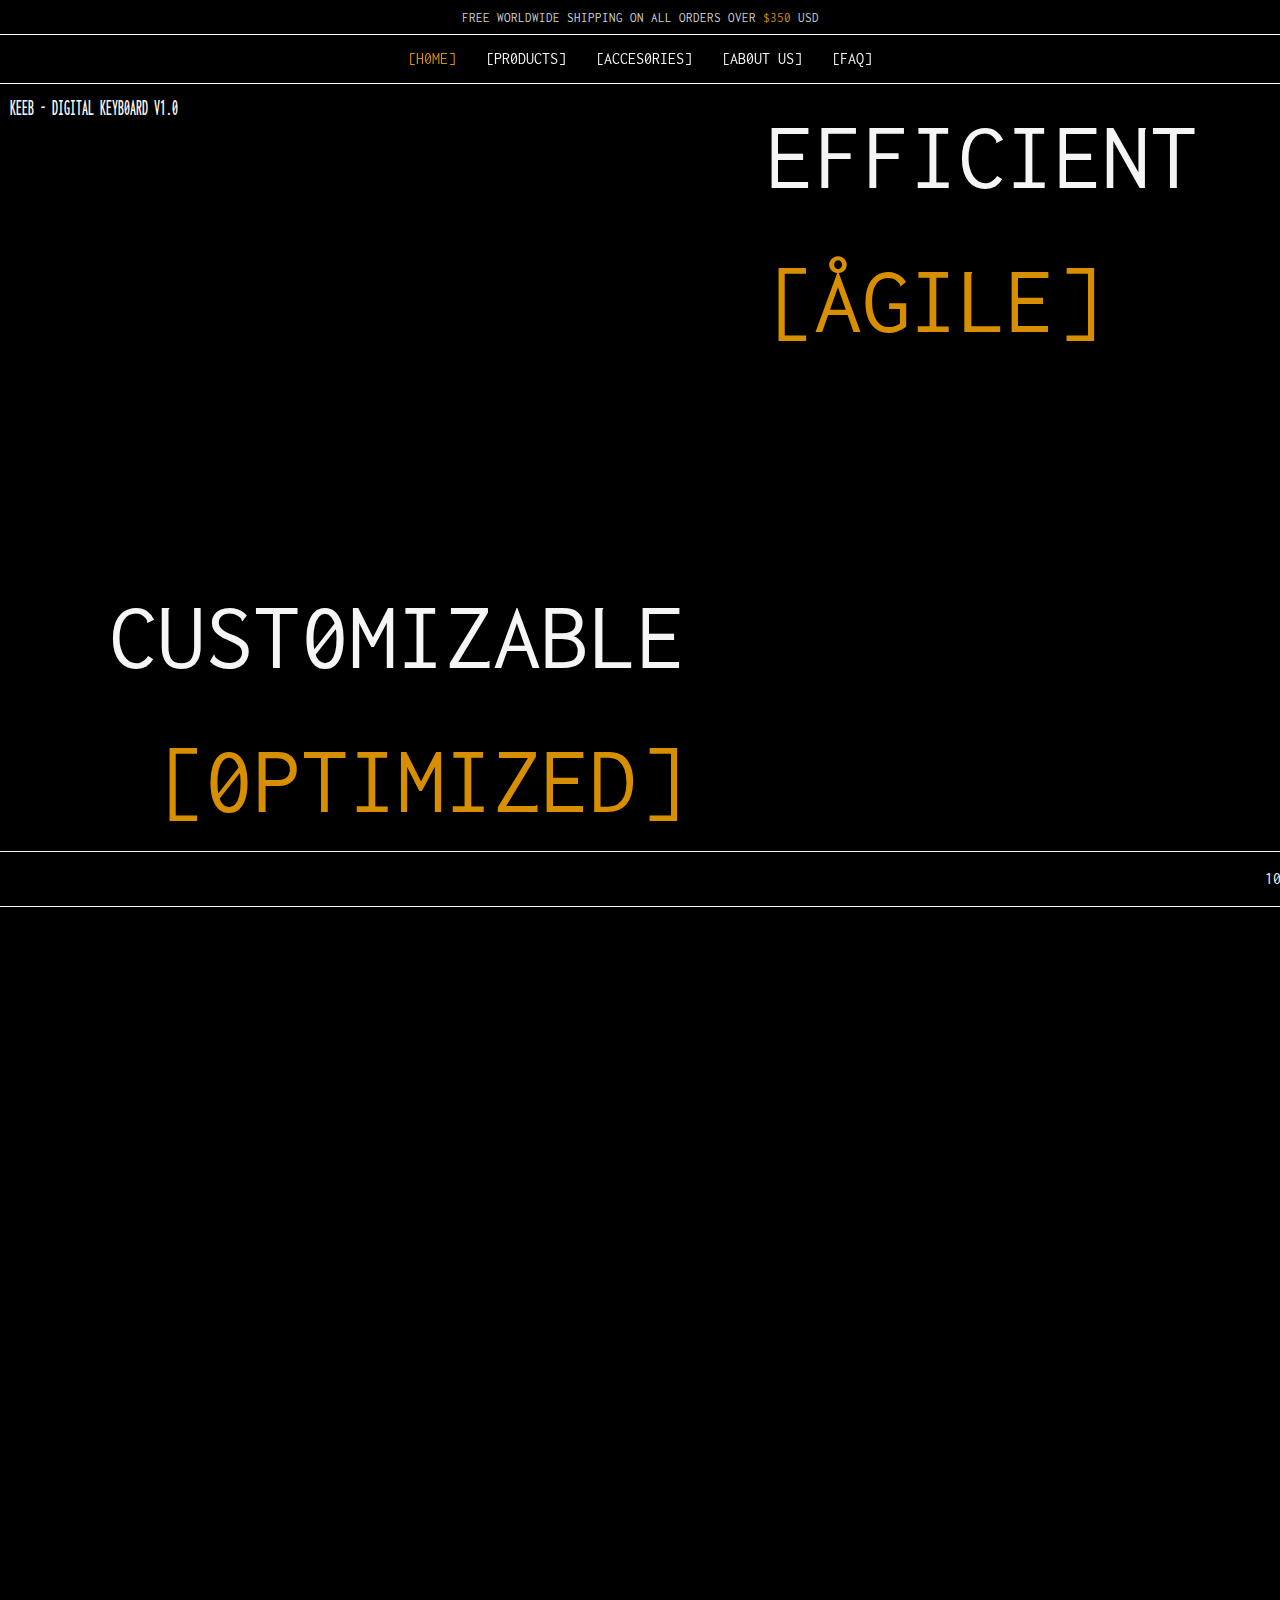
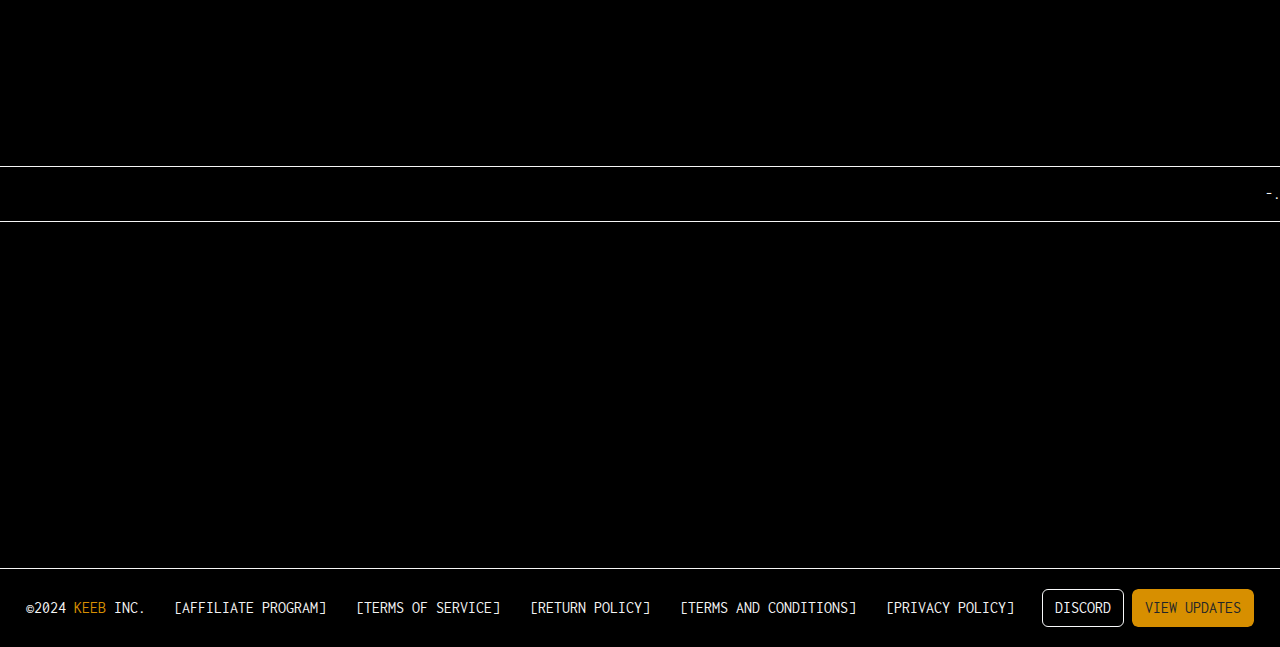
==== index.html @ 112c5add "se corrigen ligas en todas las paginas para tomar estilos del css compilado por scss" ====
<!DOCTYPE html>
<html lang="en">
<head>
    <meta charset="UTF-8">
    <meta name="viewport" content="width=device-width, initial-scale=1.0">
    <link rel="icon" href="media/favicon_io/favicon.ico" type="image/x-icon">

    <!-- Carga primero Bootstrap -->
    <link href="https://cdn.jsdelivr.net/npm/bootstrap@5.3.3/dist/css/bootstrap.min.css" rel="stylesheet">
    <link href="https://getbootstrap.com/docs/5.3/assets/css/docs.css" rel="stylesheet">
    
    <!-- Carga tus estilos personalizados después -->
    <link rel="stylesheet" href="css/styles.css">
    <link rel="stylesheet" href="https://fonts.googleapis.com/css2?family=Material+Symbols+Outlined:opsz,wght,FILL,GRAD@24,400,0,0" />

    <!-- Scripts de Bootstrap -->
    <script src="https://cdn.jsdelivr.net/npm/bootstrap@5.3.3/dist/js/bootstrap.bundle.min.js"></script>


    <link rel="stylesheet" href="https://fonts.googleapis.com/css2?family=Material+Symbols+Outlined:opsz,wght,FILL,GRAD@24,400,0,0" />
    <link href="https://unpkg.com/aos@2.3.1/dist/aos.css" rel="stylesheet">
    <link href="https://unpkg.com/aos@2.3.1/dist/aos.css" rel="stylesheet">
    <script src="https://unpkg.com/aos@2.3.1/dist/aos.js"></script>

    <title>Keeb - State of the Art keyboards</title>
</head>
<body>

    <div class="active-promotion-desc">
        <p>FREE WORLDWIDE SHIPPING ON ALL ORDERS OVER <span class="orange-accent-text" >$350</span> USD</p>
    </div>


    <header>
        

        <nav>
            <div class="main-logo">
                <a href="index.html">
                    <img src="media/484C48B4-2C4E-4765-A0B8-13BF8B20705E.jpg" alt="">
                </a>
                
            </div>


            
            <div class="dropdown-center">
                <button class="btn dropdown-toggle" type="button" data-bs-toggle="dropdown" aria-expanded="false">
                  [MENU]
                </button>
                <ul class="dropdown-menu dropdown-menu-dark">
                    <li><a class="dropdown-item bg" href="index.html">[H0ME]</a></li>
                  <li><a class="dropdown-item bg" href="pages/secondary-products.html">[PR0DUCTS]</a></li>
                  <li><a class="dropdown-item" href="pages/accesories.html">[ACCES0RIES]</a></li>
                  <li><a class="dropdown-item" href="pages/about-us.html">[AB0UT US]</a></li>
                  <li><a class="dropdown-item bg" href="pages/faq.html">[FAQ]</a></li>
                </ul>
              </div>




            <div class="nav-bar-btns">
                <ul>
                    <li>
                        <div class="btn-container">
                        <a class="home-btn actual-page" href="#">[H0me]</a></div></li>
                    <li>
                        <div class="btn-container">
                        <a href="pages/secondary-products.html" class="keyboard-btn">[Pr0ducts]</a>
                    </div>
                    </li>
                    <li>
                        <div class="btn-container">
                        <a href="pages/accesories.html">[Acces0ries]</a></div>
                    </li>
                    <li>
                        <div class="btn-container">
                        <a href="pages/about-us.html">[Ab0ut us]</a></div>
                    </li>
                    <li>
                        <div class="btn-container">
                        <a href="pages/faq.html">[faq]</a></div>
                    </li>
                </ul>
            </div>
            <div class="cart-logo">
                <a href="">
                    <img src="media/cart icon.svg" alt="">
                </a>
                
            </div>

        </nav>



    </header>

    <main>
        <div class="landing-title-container">
            <h1 class="landing-title">KEEB - DIGITAL KEYB0ARD V1.0</h1>
        </div>
        
        <div class="main-viewport-container">


            <div class="spline-keyb-container">
                <script type="module" src="https://unpkg.com/@splinetool/viewer@1.9.25/build/spline-viewer.js"></script>
                <spline-viewer url="https://prod.spline.design/myUAHx9vrXJRcape/scene.splinecode"></spline-viewer>
            </div>
            <div class="top-right-container">
                <p>EFFICIENT</p>
                <p class="orange-accent-text">[ÅGILE]</p>
            </div>


            
            <div class="bottom-left-container">
                <p>CUST0MIZABLE</p>
                <p class="orange-accent-text">[0PTIMIZED]</p>
            </div>
        </div>

        <div class="marquee-container">
            <div class="marquee-content">
                1010100 01101000 01100101 00100000 01101011 01100101 01111001 01110011 00100000 01110111 01101000 01101001 01110011 01110000 01100101 01110010 01010100 01101000 01100101 00100000 01101011 01100101 1010100 01101000 01100101 00100000 01101011 01100101 01111001 01110011 00100000 01110111 01101000 01101001 01110011 01110000 01100101 01110010 01010100 01101000 01100101 00100000 01101011 01100101 1010100 01101000 01100101 00100000 01101011 01100101 01111001 01110011 00100000 01110111 01101000 01101001 01110011 01110000 01100101 01110010 01010100 01101000 01100101 00100000 01101011 01100101 1010100 01101000 01100101 00100000 01101011 01100101 01111001 01110011 00100000 01110111 01101000 01101001 01110011 01110000 01100101 01110010 01010100 01101000 01100101 00100000 01101011 01100101 1010100 01101000 01100101 00100000 01101011 01100101 01111001 01110011 00100000 01110111 01101000 01101001 01110011 01110000 01100101 01110010 01010100 01101000 01100101 00100000 01101011 01100101 1010100 01101000 01100101 00100000 01101011 01100101 01111001 01110011 00100000 01110111 01101000 01101001 01110011 01110000 01100101 01110010 01010100 01101000 01100101 00100000 01101011 01100101
            </div>
        </div>

        <div class="main-product">
            <div class="main-product-container">
                <div class="main-product-image" data-aos="fade-right" data-aos-duration="1000" data-aos-once="true"
                >
                <script type="module" src="https://unpkg.com/@splinetool/viewer@1.9.25/build/spline-viewer.js"></script>
                <spline-viewer url="https://prod.spline.design/2dBUG6SlKKXzx3z0/scene.splinecode"></spline-viewer>
                </div>
                
                <div class="main-product-description" data-aos="fade-down" data-aos-delay="300" data-aos-duration="1000"     data-aos-once="true"
                >
                    <div class="keyb-desc-container">
                        <button class="keyboard-class">KEYBOARD</button>
                        <p> <span>K•EE•B <span class="to-lowercase" >v</span>1.0</span></p>
                        <p>4x colors – 7x layouts</p>
                        <span id="price-tag">$349</span>
                    </div>
                    <div class="keyb-desc-container-2">
                        <div class="keyb-details-container">
                            <p class="bold-text-class">Low profile, mechanical, wireless. </p>
                            
                            <p>The first keyboard designed to get you in the zone, and keep you there.</p>
                        </div>
                        <div class="keyb-button-container">
                            <button class="btn custom-btn">EXPLORE →</button>
                        </div>
                    </div>

                </div>
        
                <div class="main-product-variants" data-aos="fade-up" data-aos-delay="300" data-aos-duration="1000"     data-aos-once="true"
                >
                    <img src="media/keeb-variants.jpg" alt="">
                </div>
        
                <div class="main-product-feature" data-aos="fade-up" data-aos-delay="300" data-aos-duration="1000"     data-aos-once="true"
                >
                    <img src="media/keeb-detail.jpg" alt="">
                </div>
        
        
            </div>

        </div>


    </main>
    
    
    <footer>
        <div class="marquee-container">
            <div class="marquee-content2">
                -.- . ⟠ -.-- ... / .- .-. . / ᔑ .- / --. .- - . ⩔ .- -.-- / - --- / -.-. --- ⩔ -- ..- - 𐂧 . .. -.-. .- - . / .- ⧫ -. -.. / -.-. .-. ⧫ . .- - .- .-.-.- / ⧳ .- / -.- . -.-- -... ⩖ --- .- .-. -.. / .. ... / .- / -- .- .--. / ⨀.
            </div>
        </div>
        <div class="main-logo-footer">
            <video src="media/videos/main logo halftone transparent0001-0180.mp4" autoplay loop muted playsinline ></video>
             <!-- <img class="bmth" src="media/bmth-bitmap.png" alt=""> -->
        </div>

        <div class="legal-info-container">
            <div class="brand-name-plain">
                ©2024 <span class="orange-accent-text" >KEEB </span>INC.
            </div>


            
            <div class="legal-links">
                <ul>
                    <li><a href="#">[Affiliate program]</a></li>
                    <li><a href="#">[Terms of service]</a></li>
                    <li><a href="#">[Return policy]</a></li>
                    <li><a href="#">[Terms and conditions]</a></li>
                    <li><a href="#">[Privacy policy]</a></li>
                </ul>

            </div>
            <div class="button-container">
                <button class="btn btn-outline-light">
                    DISCORD
                </button>
                <button class="btn custom-btn"> 
                    VIEW UPDATES
                </button>
            </div>
        </div>



    </footer>

    <script>
        AOS.init();
      </script>

</body>
</html>
---- css/styles.css ----
@charset "UTF-8";
/* css reset*/
@import url("https://fonts.googleapis.com/css2?family=Inconsolata:wght@200..900&display=swap");
/* color variables */
/* structure variable */
* {
  margin: 0;
  padding: 0;
  box-sizing: border-box;
}

ul, p {
  padding: 0;
  margin: 0;
}

html {
  background-color: black;
}

/* esconder botón spline viewer */
spline-viewer {
  visibility: hidden;
}

/* esconder botón spline viewer */
/* nav bar styles start */
header {
  position: sticky;
  top: 0px;
  z-index: 4;
}

body {
  background-color: black;
  font-family: "Inconsolata", monospace;
  font-optical-sizing: auto;
  font-style: normal;
  font-variation-settings: "wdth" 100;
  text-transform: uppercase;
}

h1 {
  font-family: "Inconsolata", monospace;
  font-optical-sizing: auto;
  font-style: normal;
  font-variation-settings: "wdth" 50;
  font-size: 1.5rem;
  margin: 10px;
}

.active-promotion-desc {
  display: flex;
  justify-content: center;
  align-items: center;
  height: 35px;
  color: rgb(211, 211, 211);
  background-color: black;
  font-size: 0.8rem;
}

nav {
  background-color: rgba(0, 0, 0, 0.567);
  height: 48px;
  display: flex;
  flex-direction: row;
  justify-content: space-between;
  align-items: center;
  padding: 10px;
  outline: solid rgb(255, 255, 255) 1px;
  backdrop-filter: blur(10px);
}

.main-logo img {
  height: 23px;
}

.main-logo, .cart-logo {
  margin: 0 10px;
  display: flex;
  align-items: center;
}

ul {
  display: flex;
  flex-direction: row;
  flex-wrap: wrap;
  justify-content: center;
  align-items: center;
  list-style-type: none;
}

.nav-bar-btns {
  display: flex;
  flex-direction: column;
  align-items: center;
}

a {
  text-decoration: none;
  color: whitesmoke;
  margin: 0px 15px;
  text-transform: uppercase;
}

nav ul li a:hover {
  color: #d78f00;
}

/* nav bar styles end */
.main-viewport-container {
  height: 80vh;
  background-color: black;
}

.main-viewport-container {
  color: whitesmoke;
  display: grid;
  grid-template-rows: repeat(15, 1fr);
}

.landing-title-container {
  color: whitesmoke;
  text-align: center;
  font-size: 4rem;
}

.landing-title {
  text-align: left;
}

.title-container {
  grid-row-start: 1;
  grid-row-end: 2;
  grid-column-start: 1;
  grid-column-end: 3;
}

.spline-keyb-container {
  grid-row-start: 1;
  grid-row-end: 16;
  grid-column-start: 1;
  grid-column-end: 11;
}

.top-right-container {
  grid-row-start: 1;
  grid-row-end: 6;
  grid-column-start: 8;
  grid-column-end: 11;
  z-index: 1;
  display: flex;
  flex-direction: column;
  justify-content: flex-end;
  font-size: 6rem;
  color: whitesmoke;
  mix-blend-mode: difference;
}

.bottom-left-container {
  grid-row-start: 10;
  grid-row-end: 16;
  grid-column-start: 1;
  grid-column-end: 5;
  z-index: 1;
  display: flex;
  flex-direction: column;
  align-items: flex-end;
  font-size: 6rem;
  color: whitesmoke;
  mix-blend-mode: difference;
}

.orange-accent-text, .actual-page {
  color: #d78f00;
}

.marquee {
  color: whitesmoke;
  background-color: black;
  display: inline-block;
  white-space: nowrap; /* Prevents the text from wrapping */
  position: absolute; /* Required for scrolling effect */
  animation: marquee 60s linear infinite; /* Applies the animation */
  padding: 15px;
  outline: solid whitesmoke 1px;
}

.main-product {
  display: flex;
  flex-direction: row;
  justify-content: center;
  align-items: center;
  background-color: black;
}

.main-product-container {
  display: grid;
  grid-template-rows: repeat(9, 9vh);
  grid-template-columns: repeat(10, 9vw);
  grid-row-gap: 1vh;
  grid-column-gap: 1.5vh;
  background-color: black;
  margin: 30px 0px;
}

.main-product-image {
  grid-row-start: 1;
  grid-row-end: 10;
  grid-column-start: 1;
  grid-column-end: 5;
  display: flex;
  flex-direction: row;
  justify-content: center;
  align-items: center;
  background-color: black;
  border-radius: 10px;
  outline: solid whitesmoke 1px;
  color: whitesmoke;
}

.main-product-description {
  grid-row-start: 1;
  grid-row-end: 6;
  grid-column-start: 5;
  grid-column-end: 11;
  background-color: black;
  border-radius: 10px;
  outline: solid #d78f00 1px;
  color: whitesmoke;
  display: flex;
  flex-direction: column;
  justify-content: space-between;
  color: black;
  background-color: #d78f00;
}

.main-product-variants {
  grid-row-start: 6;
  grid-row-end: 10;
  grid-column-start: 5;
  grid-column-end: 9;
  background-color: black;
  border-radius: 10px;
  outline: solid whitesmoke 1px;
  color: whitesmoke;
  overflow: hidden;
  display: flex;
  flex-direction: row;
  width: 100%;
}

.to-lowercase {
  text-transform: lowercase;
}

.main-product-feature {
  grid-row-start: 6;
  grid-row-end: 10;
  grid-column-start: 9;
  grid-column-end: 11;
  background-color: black;
  border-radius: 10px;
  outline: solid whitesmoke 1px;
  color: whitesmoke;
  overflow: hidden;
}

.main-product-variants img {
  height: 100%;
  margin: 36px 50px 0px -50px;
}

.keyb-desc-container {
  font-size: 1.3rem;
  font-weight: bold;
  margin: 10px;
}

.keyboard-class {
  margin: 15px;
}

.keyb-desc-container p {
  margin: 15px;
}

#price-tag {
  margin: 15px 15px 30px;
}

.keyboard-class {
  padding: 10px 30px;
  border-radius: 50px;
  font-size: medium;
  color: whitesmoke;
  background-color: black;
}

.keyb-desc-container p span {
  font-size: 2.5rem;
}

.keyb-desc-container-2 {
  display: flex;
  justify-content: space-between;
  margin: 0 30px;
  margin-bottom: 60px;
}

.keyb-desc-container-2 p {
  font-size: 1.2rem;
}

.bold-text-class {
  font-weight: bold;
}

.hollow-button {
  color: black;
  background-color: black;
  outline: solid black 2px;
  border-radius: 10px;
  border: 0;
  margin-right: 30px;
  font-weight: bold;
}

.dropdown-center {
  display: none;
}

.dropdown-toggle {
  color: whitesmoke;
}

.dropdown-toggle.show {
  outline: none;
}

.dropdown-menu-dark {
  background-color: black;
  color: whitesmoke;
  outline: solid whitesmoke 1px;
}

@media (max-width: 430px) {
  .nav-bar-btns {
    display: none;
  }
  .dropdown-center {
    display: block;
  }
  .landing-title-container {
    padding: 0;
  }
  .landing-title {
    font-size: 1rem;
  }
  .main-viewport-container {
    grid-template-columns: 3fr;
    height: 74vh;
  }
  .top-right-container {
    font-size: 2rem;
    grid-row-end: 3;
  }
  .bottom-left-container {
    font-size: 2rem;
    grid-row-start: 13;
    align-items: flex-start;
  }
  .main-product-container {
    grid-template-columns: 1fr;
    grid-row-gap: 0;
    grid-column-gap: 0;
    margin: 0;
  }
  .main-product-image {
    display: none;
  }
  .main-product-feature {
    display: none;
  }
  .main-product-description {
    margin: 10px;
  }
  .main-product-variants {
    grid-column-end: 11;
    margin: 0px 10px 10px 10px;
    width: auto;
  }
  .keyboard-class, p {
    margin: 5px;
  }
  .keyb-desc-container-2 {
    margin: 20px 21px;
  }
  .keyb-desc-container p span {
    font-size: 1.8rem;
  }
  .keyb-desc-container-2 p {
    font-size: 1rem;
  }
  .hollow-button {
    margin-right: 0;
  }
}
/* index styles end */
/* Secondary products styles start */
.secondary-products-container {
  display: flex;
  flex-direction: row;
  flex-wrap: wrap;
  justify-content: center;
  color: whitesmoke;
  outline: solid whitesmoke 1px;
  margin-top: 10px;
  padding: 10px 0px;
}

.secondary-product-card {
  width: 48%;
  outline: solid whitesmoke 2px;
  border-radius: 10px;
  display: flex;
  flex-direction: row;
  justify-content: space-between;
  margin: 10px;
  text-transform: uppercase;
}

.product-name {
  display: flex;
  align-items: center;
  font-size: 1.5rem;
  font-weight: bolder;
}

.product-name img {
  margin-right: 5px;
}

.product-img-container {
  display: flex;
  flex-direction: column;
  justify-content: center;
}

.product-img {
  height: 300px;
  border-radius: 10px;
  margin: 10px;
}

.product-desc {
  display: flex;
  flex-direction: column;
  justify-content: space-evenly;
  align-items: flex-start;
  margin-left: 10px;
}

.carousel-container {
  width: 55%;
  margin: auto;
  padding: 20px;
}

@media (max-width: 768px) {
  .secondary-product-card {
    width: 100%;
  }
  .product-img {
    height: 150px;
  }
  .product-name {
    font-size: 1rem;
  }
  .descriptors-container {
    font-size: 0.8rem;
  }
  .carousel-container {
    width: 100%;
  }
}
/* Secondary products styles end */
/* FAQ styles start */
.faq-title-container {
  color: whitesmoke;
  background-color: black;
  text-align: center;
  font-size: 4rem;
  padding: 30px 0px;
  border-bottom: solid whitesmoke 1px;
  /* outline: solid whitesmoke; */
}

.questions-container {
  background-color: black;
  width: 65%;
  display: flex;
  flex-direction: column;
  justify-content: center;
  align-items: center;
  padding: 10px 0px;
  padding-bottom: 30px;
  margin: auto;
}

.q-num {
  color: black;
  background-color: whitesmoke;
  padding: 8px 20px;
  border-radius: 3px;
  width: 50px;
  display: flex;
  flex-direction: row;
  justify-content: center;
}

.question {
  width: 99%;
  display: flex;
  flex-direction: row;
  justify-content: space-between;
  align-items: center;
  color: rgb(211, 211, 211);
  text-transform: uppercase;
  outline: solid whitesmoke;
  border-radius: 5px;
  padding: 20px;
  margin-top: 20px;
}

.accordion-body {
  background-color: black;
  color: whitesmoke;
  text-align: justify;
  width: 99%;
  font-size: 0.9rem;
  font-weight: bold;
  outline: solid #d78f00 1px;
  padding: 15px;
  border-radius: 5px;
  margin-top: 10px;
}

.lmao {
  display: flex;
  justify-content: center;
}

.q-desc {
  width: 50%;
  font-weight: bolder;
}

.accordion-item {
  display: flex;
  justify-content: space-between;
}

.accordion-button {
  background-image: url("../media/faq-plus-icon.svg");
}

@media (max-width: 430px) {
  .question {
    width: 95%;
  }
  .faq-title-container {
    font-size: 1.3rem;
  }
  .accordion-body {
    width: 99%;
  }
  .questions-container {
    width: 100%;
  }
}
/* FAQ styles end */
/* accesories styles start */
.accesories-title-container {
  color: whitesmoke;
  text-align: center;
  font-size: 4rem;
  padding: 30px 0px;
  /* outline: solid whitesmoke 1px; */
}

.accesories-container-outter {
  display: flex;
  flex-direction: row;
  flex-wrap: wrap;
  justify-content: center;
}

.accesories-container-outter img {
  height: 182px;
  width: auto;
}

.accesories-container-inner {
  outline: solid whitesmoke 1px;
  display: flex;
  flex-direction: row;
  justify-content: center;
  flex-wrap: wrap;
}

.accesories-container-card-type1 {
  outline: solid whitesmoke 2px;
  border-radius: 5px;
  display: flex;
  flex-direction: column;
  justify-content: space-between;
  width: 40%;
  /* cambiar width a cerca de 100% para mobile */
  margin: 20px;
}

.accesory-img-type1 {
  text-align: center;
}

.accesory-name {
  /* outline: solid peru; */
  color: whitesmoke;
  display: flex;
  justify-content: space-around;
  align-items: center;
  margin-bottom: 20px;
}

.shop-btn1 {
  color: whitesmoke;
  background-color: black;
  outline: solid whitesmoke 1px;
  padding: 8px 17px;
  border-radius: 10px;
}

.shop-btn2 {
  color: rgb(0, 0, 0);
  background-color: #d78f00;
  padding: 8px 17px;
  border-radius: 10px;
}

.accesories-container-card-type2 {
  outline: solid whitesmoke 2px;
  border-radius: 5px;
  display: flex;
  flex-direction: column;
  width: 26%;
  margin: 20px;
}

.accesories-container-card-type3 {
  outline: solid whitesmoke 2px;
  border-radius: 5px;
  display: flex;
  flex-direction: column;
  width: 19%;
  margin: 20px;
}

.accesories-container-card-type4 {
  outline: solid whitesmoke 2px;
  border-radius: 5px;
  display: flex;
  flex-direction: column;
  width: 82%;
  margin: 20px;
}

.keyboard-badge {
  color: rgb(0, 0, 0);
  background-color: rgb(0, 255, 149);
  padding: 7px 20px;
  border-radius: 15px;
  border: 0;
  font-weight: bold;
  margin-top: 15px;
  margin-left: 20px;
}

.keycaps-badge {
  color: black;
  background-color: #FF6701;
  padding: 7px 20px;
  border-radius: 15px;
  border: 0;
  font-weight: bold;
  margin-top: 15px;
  margin-left: 20px;
}

.module-badge {
  color: whitesmoke;
  background-color: #444444;
  padding: 7px 20px;
  border-radius: 15px;
  border: 0;
  font-weight: bold;
  margin-top: 15px;
  margin-left: 20px;
}

.collabo-badge {
  color: whitesmoke;
  background-color: #5451FF;
  padding: 7px 20px;
  border-radius: 15px;
  border: 0;
  font-weight: bold;
  margin-top: 15px;
  margin-left: 20px;
}

.merch-badge {
  color: black;
  background-color: #E77FFF;
  padding: 7px 20px;
  border-radius: 15px;
  border: 0;
  font-weight: bold;
  margin-top: 15px;
  margin-left: 20px;
}

.deskmat-badge {
  color: black;
  background-color: #ECFE00;
  padding: 7px 20px;
  border-radius: 15px;
  border: 0;
  font-weight: bold;
  margin-top: 15px;
  margin-left: 20px;
}

.accesory-name p {
  font-weight: bold;
  font-size: 1.2rem;
}

.fade-up-container {
  width: 100%;
  display: flex;
  justify-content: center;
}

@media (max-width: 430px) {
  .accesories-container-card-type1, .accesories-container-card-type2, .accesories-container-card-type3, .accesories-container-card-type4 {
    width: 100%;
  }
}
/* accesories styles end */
/* about us styles start */
.about-us-title-container {
  color: whitesmoke;
  text-align: center;
  font-size: 4rem;
  padding: 30px 0px;
  /* outline: solid whitesmoke 1px; */
  border-bottom: solid whitesmoke 1px;
}

.orange-accent-1st-letter::first-letter {
  color: #d78f00;
}

.founders-container {
  height: 400px;
  display: flex;
  justify-content: center;
  margin-bottom: 60px;
  margin-top: 30px;
  position: relative;
}

.founder-1 {
  display: flex;
  flex-direction: column;
  justify-content: center;
  color: whitesmoke;
  position: absolute;
  left: 50%;
  top: 50%;
  transform: translate(-80%, -40%);
}

.founder-2 {
  display: flex;
  flex-direction: column;
  justify-content: center;
  color: whitesmoke;
  position: absolute;
  top: 50%;
  left: 50%;
  transform: translate(-10%, -60%);
}

.founder-1 p, .founder-2 p {
  text-align: center;
}

.founder-name {
  font-size: 1.5rem;
  font-style: italic;
  font-weight: bold;
}

.firm-description {
  color: whitesmoke;
  width: 70%;
  text-align: justify;
  font-size: 2rem;
  margin: auto;
  margin-bottom: 40px;
  font-weight: bold;
}

.highlight-accent {
  color: black;
  background-color: #d78f00;
}

.more-about-us {
  color: whitesmoke;
  /* outline: solid salmon; */
  width: 60%;
  display: flex;
  justify-content: space-between;
  margin: auto;
  margin-top: 100px;
  margin-bottom: 40px;
}

.read-about-us {
  flex-wrap: wrap;
  width: 50%;
  font-size: 1.5rem;
}

.find-us {
  flex-wrap: wrap;
  width: 50%;
  font-size: 1.5rem;
}

.discord-btn2 {
  color: whitesmoke;
  font-size: 1rem;
  background-color: black;
  outline: solid whitesmoke 1px;
  padding: 7px 20px;
  border-radius: 15px;
  border: 0;
  font-weight: bold;
  margin: 10px 0px;
}

@media (max-width: 430px) {
  .founder-1 {
    transform: translate(-80%, -40%);
  }
  .founder-2 {
    transform: translate(-29%, -60%);
  }
  .firm-description {
    width: 82%;
    font-size: 1.3rem;
  }
  .more-about-us {
    width: 78%;
    margin-top: 48px;
  }
  .title-container {
    font-size: 2.5rem;
  }
}
/* about us styles end */
@media (max-width: 430px) {
  .nav-bar-btns {
    display: none;
  }
  .dropdown-center {
    display: block;
  }
  .dropdown-toggle[aria-expanded=true] {
    outline: none;
  }
}
/* footer styles start */
.main-logo-footer {
  text-align: center;
  background-color: black;
  border: solid whitesmoke 1px;
  border-top: none;
  border-right: none;
  border-left: none;
}

video {
  height: 300px;
  margin: 20px;
}

.bmth {
  height: 300px;
}

.legal-info-container {
  display: flex;
  flex-direction: row;
  justify-content: space-around;
  align-items: center;
  background-color: black;
  padding: 20px;
}

.brand-name-plain {
  color: whitesmoke;
}

footer ul li a:hover {
  color: #d78f00;
}

button {
  font-family: "Inconsolata", monospace;
  font-optical-sizing: auto;
  font-style: normal;
  font-variation-settings: "wdth" 100;
  padding: 10px;
  border: 0;
  cursor: pointer;
}

.discord-btn, .explore-btn-2 {
  color: whitesmoke;
  background-color: black;
  outline: solid whitesmoke 1px;
  border-radius: 10px;
}

.updates-btn, .explore-btn-1 {
  color: black;
  background-color: #d78f00;
  border-radius: 10px;
}

.custom-btn {
  background-color: #d78f00;
  outline: solid black;
}

.custom-btn:hover {
  background-color: #ffbd3a;
}

.marquee-container {
  width: 100%;
  overflow: hidden;
  white-space: nowrap;
  box-sizing: border-box;
  background-color: black;
  outline: solid whitesmoke 1px;
  padding: 15px;
}

.marquee-content {
  display: inline-block;
  padding-left: 100%;
  animation: marquee 300s linear infinite;
  color: whitesmoke; /* whitesmoke text */
}

.marquee-content2 {
  display: inline-block;
  padding-left: 100%;
  animation: marquee2 70s linear infinite;
  color: whitesmoke; /* whitesmoke text */
}

@keyframes marquee {
  from {
    transform: translateX(0);
  }
  to {
    transform: translateX(-100%);
  }
}
@keyframes marquee2 {
  from {
    transform: translateX(-100%);
  }
  to {
    transform: translateX(0);
  }
}
@media (max-width: 430px) {
  .brand-name-plain {
    text-align: center;
  }
  .legal-info-container {
    display: block;
  }
  .legal-links {
    margin: 25px 0;
  }
  .button-container {
    display: flex;
    justify-content: space-evenly;
  }
  .btn {
    margin: 5px 0;
  }
  video {
    height: 150px;
  }
}
/* footer styles end */

/*# sourceMappingURL=styles.css.map */
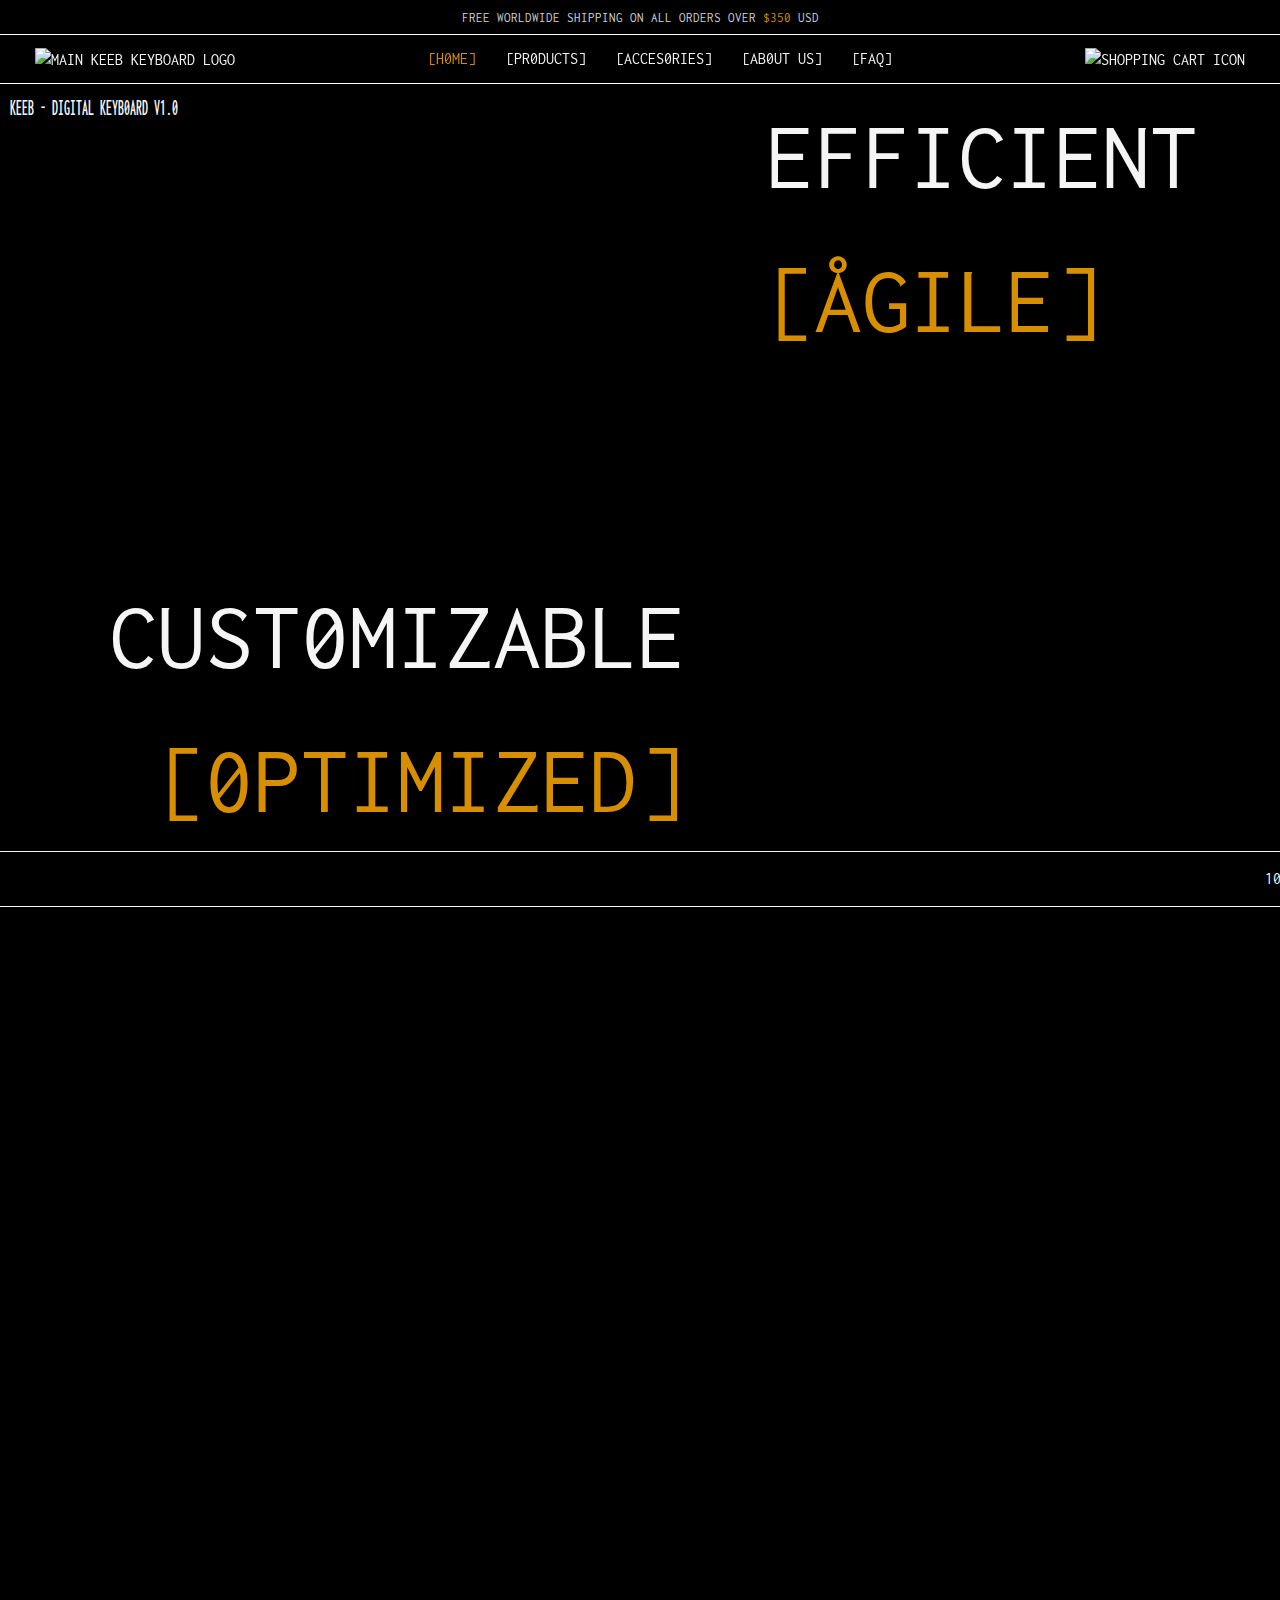
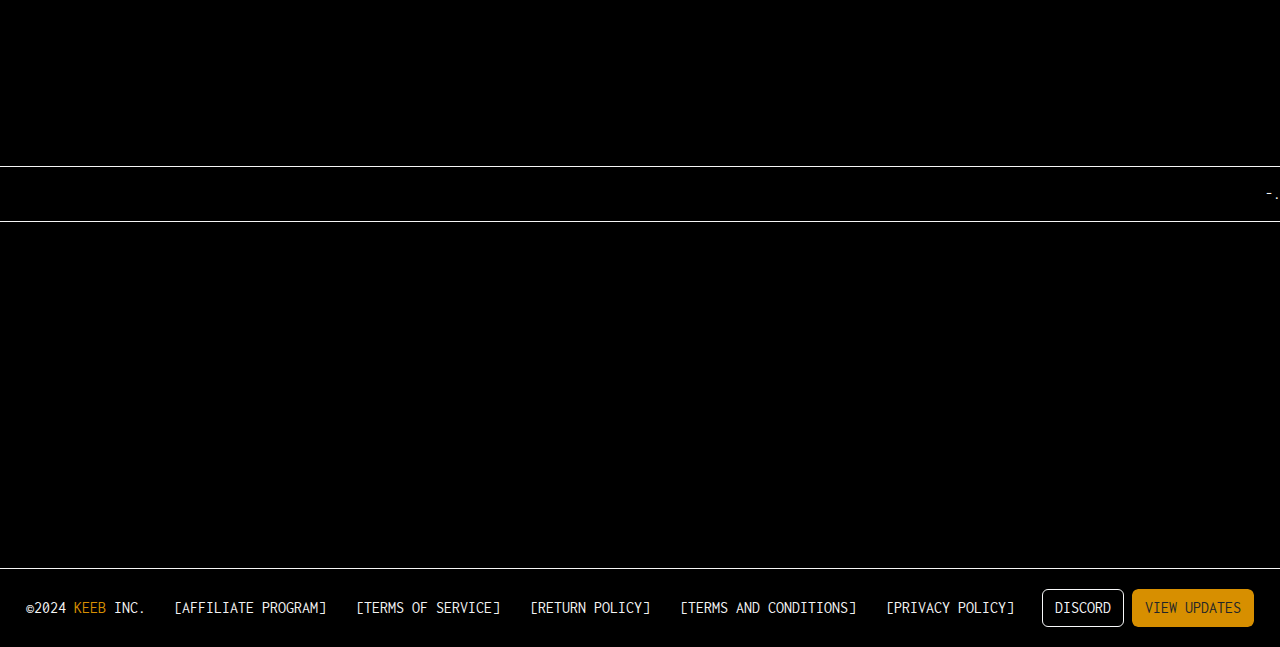
==== commit b5cedf95: "se agregan animaciones simples para la aparicion de textos" ====
--- a/index.html
+++ b/index.html
@@ -22,6 +22,8 @@
     <link href="https://unpkg.com/aos@2.3.1/dist/aos.css" rel="stylesheet">
     <script src="https://unpkg.com/aos@2.3.1/dist/aos.js"></script>
 
+    <link rel="stylesheet" href="https://cdnjs.cloudflare.com/ajax/libs/animate.css/4.1.1/animate.min.css"/>
+
     <title>Keeb - State of the Art keyboards</title>
 </head>
 <body>
@@ -37,7 +39,7 @@
         <nav>
             <div class="main-logo">
                 <a href="index.html">
-                    <img src="media/484C48B4-2C4E-4765-A0B8-13BF8B20705E.jpg" alt="">
+                    <img src="media/484C48B4-2C4E-4765-A0B8-13BF8B20705E.jpg" alt="main keeb keyboard logo">
                 </a>
                 
             </div>
@@ -86,7 +88,7 @@
             </div>
             <div class="cart-logo">
                 <a href="">
-                    <img src="media/cart icon.svg" alt="">
+                    <img src="media/cart icon.svg" alt="shopping cart icon">
                 </a>
                 
             </div>
@@ -99,7 +101,7 @@
 
     <main>
         <div class="landing-title-container">
-            <h1 class="landing-title">KEEB - DIGITAL KEYB0ARD V1.0</h1>
+            <h1 class="animate__animated animate__fadeInLeft animate__delay-2s  landing-title">KEEB - DIGITAL KEYB0ARD V1.0</h1>
         </div>
         
         <div class="main-viewport-container">
@@ -109,14 +111,14 @@
                 <script type="module" src="https://unpkg.com/@splinetool/viewer@1.9.25/build/spline-viewer.js"></script>
                 <spline-viewer url="https://prod.spline.design/myUAHx9vrXJRcape/scene.splinecode"></spline-viewer>
             </div>
-            <div class="top-right-container">
+            <div class="animate__animated animate__fadeInDown animate__delay-1s top-right-container">
                 <p>EFFICIENT</p>
                 <p class="orange-accent-text">[ÅGILE]</p>
             </div>
 
 
             
-            <div class="bottom-left-container">
+            <div class="animate__animated animate__fadeInUp animate__delay-1s bottom-left-container">
                 <p>CUST0MIZABLE</p>
                 <p class="orange-accent-text">[0PTIMIZED]</p>
             </div>
@@ -159,12 +161,12 @@
         
                 <div class="main-product-variants" data-aos="fade-up" data-aos-delay="300" data-aos-duration="1000"     data-aos-once="true"
                 >
-                    <img src="media/keeb-variants.jpg" alt="">
+                    <img src="media/keeb-variants.jpg" alt="different color keeb keyboard variants">
                 </div>
         
                 <div class="main-product-feature" data-aos="fade-up" data-aos-delay="300" data-aos-duration="1000"     data-aos-once="true"
                 >
-                    <img src="media/keeb-detail.jpg" alt="">
+                    <img src="media/keeb-detail.jpg" alt="keeb keyboard knob functionality">
                 </div>
         
         
--- a/css/styles.css
+++ b/css/styles.css
@@ -1,8 +1,6 @@
 @charset "UTF-8";
 /* css reset*/
 @import url("https://fonts.googleapis.com/css2?family=Inconsolata:wght@200..900&display=swap");
-/* color variables */
-/* structure variable */
 * {
   margin: 0;
   padding: 0;
@@ -24,6 +22,21 @@
 }
 
 /* esconder botón spline viewer */
+:root {
+  --main-color: black;
+  --orange-accent: #d78f00;
+  --orange-accent-light:#ffbd3a;
+  --outline-color: whitesmoke;
+  --keyboard-badge-color:rgb(0, 255, 149);
+  --keycaps-badge-color: #FF6701;
+  --module-badge-color: #444444;
+  --collabo-badge-color: #5451FF;
+  --merch-badge-color:#E77FFF;
+  --deskmat-badge-color:#ECFE00;
+}
+
+/* color variables */
+/* structure variable */
 /* nav bar styles start */
 header {
   position: sticky;
@@ -107,793 +120,18 @@
   color: #d78f00;
 }
 
-/* nav bar styles end */
-.main-viewport-container {
-  height: 80vh;
-  background-color: black;
-}
-
-.main-viewport-container {
-  color: whitesmoke;
-  display: grid;
-  grid-template-rows: repeat(15, 1fr);
-}
-
-.landing-title-container {
-  color: whitesmoke;
-  text-align: center;
-  font-size: 4rem;
-}
-
-.landing-title {
-  text-align: left;
-}
-
-.title-container {
-  grid-row-start: 1;
-  grid-row-end: 2;
-  grid-column-start: 1;
-  grid-column-end: 3;
-}
-
-.spline-keyb-container {
-  grid-row-start: 1;
-  grid-row-end: 16;
-  grid-column-start: 1;
-  grid-column-end: 11;
-}
-
-.top-right-container {
-  grid-row-start: 1;
-  grid-row-end: 6;
-  grid-column-start: 8;
-  grid-column-end: 11;
-  z-index: 1;
-  display: flex;
-  flex-direction: column;
-  justify-content: flex-end;
-  font-size: 6rem;
-  color: whitesmoke;
-  mix-blend-mode: difference;
-}
-
-.bottom-left-container {
-  grid-row-start: 10;
-  grid-row-end: 16;
-  grid-column-start: 1;
-  grid-column-end: 5;
-  z-index: 1;
-  display: flex;
-  flex-direction: column;
-  align-items: flex-end;
-  font-size: 6rem;
-  color: whitesmoke;
-  mix-blend-mode: difference;
-}
-
-.orange-accent-text, .actual-page {
-  color: #d78f00;
-}
-
-.marquee {
-  color: whitesmoke;
-  background-color: black;
-  display: inline-block;
-  white-space: nowrap; /* Prevents the text from wrapping */
-  position: absolute; /* Required for scrolling effect */
-  animation: marquee 60s linear infinite; /* Applies the animation */
-  padding: 15px;
-  outline: solid whitesmoke 1px;
-}
-
-.main-product {
-  display: flex;
-  flex-direction: row;
-  justify-content: center;
-  align-items: center;
-  background-color: black;
-}
-
-.main-product-container {
-  display: grid;
-  grid-template-rows: repeat(9, 9vh);
-  grid-template-columns: repeat(10, 9vw);
-  grid-row-gap: 1vh;
-  grid-column-gap: 1.5vh;
-  background-color: black;
-  margin: 30px 0px;
-}
-
-.main-product-image {
-  grid-row-start: 1;
-  grid-row-end: 10;
-  grid-column-start: 1;
-  grid-column-end: 5;
-  display: flex;
-  flex-direction: row;
-  justify-content: center;
-  align-items: center;
-  background-color: black;
-  border-radius: 10px;
-  outline: solid whitesmoke 1px;
-  color: whitesmoke;
-}
-
-.main-product-description {
-  grid-row-start: 1;
-  grid-row-end: 6;
-  grid-column-start: 5;
-  grid-column-end: 11;
-  background-color: black;
-  border-radius: 10px;
-  outline: solid #d78f00 1px;
-  color: whitesmoke;
-  display: flex;
-  flex-direction: column;
-  justify-content: space-between;
-  color: black;
-  background-color: #d78f00;
-}
-
-.main-product-variants {
-  grid-row-start: 6;
-  grid-row-end: 10;
-  grid-column-start: 5;
-  grid-column-end: 9;
-  background-color: black;
-  border-radius: 10px;
-  outline: solid whitesmoke 1px;
-  color: whitesmoke;
-  overflow: hidden;
-  display: flex;
-  flex-direction: row;
-  width: 100%;
-}
-
-.to-lowercase {
-  text-transform: lowercase;
-}
-
-.main-product-feature {
-  grid-row-start: 6;
-  grid-row-end: 10;
-  grid-column-start: 9;
-  grid-column-end: 11;
-  background-color: black;
-  border-radius: 10px;
-  outline: solid whitesmoke 1px;
-  color: whitesmoke;
-  overflow: hidden;
-}
-
-.main-product-variants img {
-  height: 100%;
-  margin: 36px 50px 0px -50px;
-}
-
-.keyb-desc-container {
-  font-size: 1.3rem;
-  font-weight: bold;
-  margin: 10px;
-}
-
-.keyboard-class {
-  margin: 15px;
-}
-
-.keyb-desc-container p {
-  margin: 15px;
-}
-
-#price-tag {
-  margin: 15px 15px 30px;
-}
-
-.keyboard-class {
-  padding: 10px 30px;
-  border-radius: 50px;
-  font-size: medium;
-  color: whitesmoke;
-  background-color: black;
-}
-
-.keyb-desc-container p span {
-  font-size: 2.5rem;
-}
-
-.keyb-desc-container-2 {
-  display: flex;
-  justify-content: space-between;
-  margin: 0 30px;
-  margin-bottom: 60px;
-}
-
-.keyb-desc-container-2 p {
-  font-size: 1.2rem;
-}
-
-.bold-text-class {
-  font-weight: bold;
-}
-
-.hollow-button {
-  color: black;
-  background-color: black;
-  outline: solid black 2px;
-  border-radius: 10px;
-  border: 0;
-  margin-right: 30px;
-  font-weight: bold;
-}
-
-.dropdown-center {
-  display: none;
-}
-
-.dropdown-toggle {
-  color: whitesmoke;
-}
-
-.dropdown-toggle.show {
-  outline: none;
-}
-
-.dropdown-menu-dark {
-  background-color: black;
-  color: whitesmoke;
-  outline: solid whitesmoke 1px;
-}
-
-@media (max-width: 430px) {
+@media (max-width: 768px) {
   .nav-bar-btns {
     display: none;
   }
   .dropdown-center {
     display: block;
   }
-  .landing-title-container {
-    padding: 0;
-  }
-  .landing-title {
-    font-size: 1rem;
-  }
-  .main-viewport-container {
-    grid-template-columns: 3fr;
-    height: 74vh;
-  }
-  .top-right-container {
-    font-size: 2rem;
-    grid-row-end: 3;
-  }
-  .bottom-left-container {
-    font-size: 2rem;
-    grid-row-start: 13;
-    align-items: flex-start;
-  }
-  .main-product-container {
-    grid-template-columns: 1fr;
-    grid-row-gap: 0;
-    grid-column-gap: 0;
-    margin: 0;
-  }
-  .main-product-image {
-    display: none;
-  }
-  .main-product-feature {
-    display: none;
-  }
-  .main-product-description {
-    margin: 10px;
-  }
-  .main-product-variants {
-    grid-column-end: 11;
-    margin: 0px 10px 10px 10px;
-    width: auto;
-  }
-  .keyboard-class, p {
-    margin: 5px;
-  }
-  .keyb-desc-container-2 {
-    margin: 20px 21px;
-  }
-  .keyb-desc-container p span {
-    font-size: 1.8rem;
-  }
-  .keyb-desc-container-2 p {
-    font-size: 1rem;
-  }
-  .hollow-button {
-    margin-right: 0;
-  }
-}
-/* index styles end */
-/* Secondary products styles start */
-.secondary-products-container {
-  display: flex;
-  flex-direction: row;
-  flex-wrap: wrap;
-  justify-content: center;
-  color: whitesmoke;
-  outline: solid whitesmoke 1px;
-  margin-top: 10px;
-  padding: 10px 0px;
-}
-
-.secondary-product-card {
-  width: 48%;
-  outline: solid whitesmoke 2px;
-  border-radius: 10px;
-  display: flex;
-  flex-direction: row;
-  justify-content: space-between;
-  margin: 10px;
-  text-transform: uppercase;
-}
-
-.product-name {
-  display: flex;
-  align-items: center;
-  font-size: 1.5rem;
-  font-weight: bolder;
-}
-
-.product-name img {
-  margin-right: 5px;
-}
-
-.product-img-container {
-  display: flex;
-  flex-direction: column;
-  justify-content: center;
-}
-
-.product-img {
-  height: 300px;
-  border-radius: 10px;
-  margin: 10px;
-}
-
-.product-desc {
-  display: flex;
-  flex-direction: column;
-  justify-content: space-evenly;
-  align-items: flex-start;
-  margin-left: 10px;
-}
-
-.carousel-container {
-  width: 55%;
-  margin: auto;
-  padding: 20px;
-}
-
-@media (max-width: 768px) {
-  .secondary-product-card {
-    width: 100%;
-  }
-  .product-img {
-    height: 150px;
-  }
-  .product-name {
-    font-size: 1rem;
-  }
-  .descriptors-container {
-    font-size: 0.8rem;
-  }
-  .carousel-container {
-    width: 100%;
-  }
-}
-/* Secondary products styles end */
-/* FAQ styles start */
-.faq-title-container {
-  color: whitesmoke;
-  background-color: black;
-  text-align: center;
-  font-size: 4rem;
-  padding: 30px 0px;
-  border-bottom: solid whitesmoke 1px;
-  /* outline: solid whitesmoke; */
-}
-
-.questions-container {
-  background-color: black;
-  width: 65%;
-  display: flex;
-  flex-direction: column;
-  justify-content: center;
-  align-items: center;
-  padding: 10px 0px;
-  padding-bottom: 30px;
-  margin: auto;
-}
-
-.q-num {
-  color: black;
-  background-color: whitesmoke;
-  padding: 8px 20px;
-  border-radius: 3px;
-  width: 50px;
-  display: flex;
-  flex-direction: row;
-  justify-content: center;
-}
-
-.question {
-  width: 99%;
-  display: flex;
-  flex-direction: row;
-  justify-content: space-between;
-  align-items: center;
-  color: rgb(211, 211, 211);
-  text-transform: uppercase;
-  outline: solid whitesmoke;
-  border-radius: 5px;
-  padding: 20px;
-  margin-top: 20px;
-}
-
-.accordion-body {
-  background-color: black;
-  color: whitesmoke;
-  text-align: justify;
-  width: 99%;
-  font-size: 0.9rem;
-  font-weight: bold;
-  outline: solid #d78f00 1px;
-  padding: 15px;
-  border-radius: 5px;
-  margin-top: 10px;
-}
-
-.lmao {
-  display: flex;
-  justify-content: center;
-}
-
-.q-desc {
-  width: 50%;
-  font-weight: bolder;
-}
-
-.accordion-item {
-  display: flex;
-  justify-content: space-between;
-}
-
-.accordion-button {
-  background-image: url("../media/faq-plus-icon.svg");
-}
-
-@media (max-width: 430px) {
-  .question {
-    width: 95%;
-  }
-  .faq-title-container {
-    font-size: 1.3rem;
-  }
-  .accordion-body {
-    width: 99%;
-  }
-  .questions-container {
-    width: 100%;
-  }
-}
-/* FAQ styles end */
-/* accesories styles start */
-.accesories-title-container {
-  color: whitesmoke;
-  text-align: center;
-  font-size: 4rem;
-  padding: 30px 0px;
-  /* outline: solid whitesmoke 1px; */
-}
-
-.accesories-container-outter {
-  display: flex;
-  flex-direction: row;
-  flex-wrap: wrap;
-  justify-content: center;
-}
-
-.accesories-container-outter img {
-  height: 182px;
-  width: auto;
-}
-
-.accesories-container-inner {
-  outline: solid whitesmoke 1px;
-  display: flex;
-  flex-direction: row;
-  justify-content: center;
-  flex-wrap: wrap;
-}
-
-.accesories-container-card-type1 {
-  outline: solid whitesmoke 2px;
-  border-radius: 5px;
-  display: flex;
-  flex-direction: column;
-  justify-content: space-between;
-  width: 40%;
-  /* cambiar width a cerca de 100% para mobile */
-  margin: 20px;
-}
-
-.accesory-img-type1 {
-  text-align: center;
-}
-
-.accesory-name {
-  /* outline: solid peru; */
-  color: whitesmoke;
-  display: flex;
-  justify-content: space-around;
-  align-items: center;
-  margin-bottom: 20px;
-}
-
-.shop-btn1 {
-  color: whitesmoke;
-  background-color: black;
-  outline: solid whitesmoke 1px;
-  padding: 8px 17px;
-  border-radius: 10px;
-}
-
-.shop-btn2 {
-  color: rgb(0, 0, 0);
-  background-color: #d78f00;
-  padding: 8px 17px;
-  border-radius: 10px;
-}
-
-.accesories-container-card-type2 {
-  outline: solid whitesmoke 2px;
-  border-radius: 5px;
-  display: flex;
-  flex-direction: column;
-  width: 26%;
-  margin: 20px;
-}
-
-.accesories-container-card-type3 {
-  outline: solid whitesmoke 2px;
-  border-radius: 5px;
-  display: flex;
-  flex-direction: column;
-  width: 19%;
-  margin: 20px;
-}
-
-.accesories-container-card-type4 {
-  outline: solid whitesmoke 2px;
-  border-radius: 5px;
-  display: flex;
-  flex-direction: column;
-  width: 82%;
-  margin: 20px;
-}
-
-.keyboard-badge {
-  color: rgb(0, 0, 0);
-  background-color: rgb(0, 255, 149);
-  padding: 7px 20px;
-  border-radius: 15px;
-  border: 0;
-  font-weight: bold;
-  margin-top: 15px;
-  margin-left: 20px;
-}
-
-.keycaps-badge {
-  color: black;
-  background-color: #FF6701;
-  padding: 7px 20px;
-  border-radius: 15px;
-  border: 0;
-  font-weight: bold;
-  margin-top: 15px;
-  margin-left: 20px;
-}
-
-.module-badge {
-  color: whitesmoke;
-  background-color: #444444;
-  padding: 7px 20px;
-  border-radius: 15px;
-  border: 0;
-  font-weight: bold;
-  margin-top: 15px;
-  margin-left: 20px;
-}
-
-.collabo-badge {
-  color: whitesmoke;
-  background-color: #5451FF;
-  padding: 7px 20px;
-  border-radius: 15px;
-  border: 0;
-  font-weight: bold;
-  margin-top: 15px;
-  margin-left: 20px;
-}
-
-.merch-badge {
-  color: black;
-  background-color: #E77FFF;
-  padding: 7px 20px;
-  border-radius: 15px;
-  border: 0;
-  font-weight: bold;
-  margin-top: 15px;
-  margin-left: 20px;
-}
-
-.deskmat-badge {
-  color: black;
-  background-color: #ECFE00;
-  padding: 7px 20px;
-  border-radius: 15px;
-  border: 0;
-  font-weight: bold;
-  margin-top: 15px;
-  margin-left: 20px;
-}
-
-.accesory-name p {
-  font-weight: bold;
-  font-size: 1.2rem;
-}
-
-.fade-up-container {
-  width: 100%;
-  display: flex;
-  justify-content: center;
-}
-
-@media (max-width: 430px) {
-  .accesories-container-card-type1, .accesories-container-card-type2, .accesories-container-card-type3, .accesories-container-card-type4 {
-    width: 100%;
-  }
-}
-/* accesories styles end */
-/* about us styles start */
-.about-us-title-container {
-  color: whitesmoke;
-  text-align: center;
-  font-size: 4rem;
-  padding: 30px 0px;
-  /* outline: solid whitesmoke 1px; */
-  border-bottom: solid whitesmoke 1px;
-}
-
-.orange-accent-1st-letter::first-letter {
-  color: #d78f00;
-}
-
-.founders-container {
-  height: 400px;
-  display: flex;
-  justify-content: center;
-  margin-bottom: 60px;
-  margin-top: 30px;
-  position: relative;
-}
-
-.founder-1 {
-  display: flex;
-  flex-direction: column;
-  justify-content: center;
-  color: whitesmoke;
-  position: absolute;
-  left: 50%;
-  top: 50%;
-  transform: translate(-80%, -40%);
-}
-
-.founder-2 {
-  display: flex;
-  flex-direction: column;
-  justify-content: center;
-  color: whitesmoke;
-  position: absolute;
-  top: 50%;
-  left: 50%;
-  transform: translate(-10%, -60%);
-}
-
-.founder-1 p, .founder-2 p {
-  text-align: center;
-}
-
-.founder-name {
-  font-size: 1.5rem;
-  font-style: italic;
-  font-weight: bold;
-}
-
-.firm-description {
-  color: whitesmoke;
-  width: 70%;
-  text-align: justify;
-  font-size: 2rem;
-  margin: auto;
-  margin-bottom: 40px;
-  font-weight: bold;
-}
-
-.highlight-accent {
-  color: black;
-  background-color: #d78f00;
-}
-
-.more-about-us {
-  color: whitesmoke;
-  /* outline: solid salmon; */
-  width: 60%;
-  display: flex;
-  justify-content: space-between;
-  margin: auto;
-  margin-top: 100px;
-  margin-bottom: 40px;
-}
-
-.read-about-us {
-  flex-wrap: wrap;
-  width: 50%;
-  font-size: 1.5rem;
-}
-
-.find-us {
-  flex-wrap: wrap;
-  width: 50%;
-  font-size: 1.5rem;
-}
-
-.discord-btn2 {
-  color: whitesmoke;
-  font-size: 1rem;
-  background-color: black;
-  outline: solid whitesmoke 1px;
-  padding: 7px 20px;
-  border-radius: 15px;
-  border: 0;
-  font-weight: bold;
-  margin: 10px 0px;
-}
-
-@media (max-width: 430px) {
-  .founder-1 {
-    transform: translate(-80%, -40%);
-  }
-  .founder-2 {
-    transform: translate(-29%, -60%);
-  }
-  .firm-description {
-    width: 82%;
-    font-size: 1.3rem;
-  }
-  .more-about-us {
-    width: 78%;
-    margin-top: 48px;
-  }
-  .title-container {
-    font-size: 2.5rem;
-  }
-}
-/* about us styles end */
-@media (max-width: 430px) {
-  .nav-bar-btns {
-    display: none;
-  }
-  .dropdown-center {
-    display: block;
-  }
   .dropdown-toggle[aria-expanded=true] {
     outline: none;
   }
 }
+/* nav bar styles end */
 /* footer styles start */
 .main-logo-footer {
   text-align: center;
@@ -927,7 +165,7 @@
 }
 
 footer ul li a:hover {
-  color: #d78f00;
+  color: var(--orange-accent);
 }
 
 button {
@@ -949,17 +187,17 @@
 
 .updates-btn, .explore-btn-1 {
   color: black;
-  background-color: #d78f00;
+  background-color: var(--orange-accent);
   border-radius: 10px;
 }
 
 .custom-btn {
-  background-color: #d78f00;
+  background-color: var(--orange-accent);
   outline: solid black;
 }
 
 .custom-btn:hover {
-  background-color: #ffbd3a;
+  background-color: var(--orange-accent-light);
 }
 
 .marquee-container {
@@ -1002,7 +240,7 @@
     transform: translateX(0);
   }
 }
-@media (max-width: 430px) {
+@media (max-width: 768px) {
   .brand-name-plain {
     text-align: center;
   }
@@ -1024,5 +262,758 @@
   }
 }
 /* footer styles end */
+.main-viewport-container {
+  height: 80vh;
+  background-color: black;
+}
+
+.main-viewport-container {
+  color: whitesmoke;
+  display: grid;
+  grid-template-rows: repeat(15, 1fr);
+}
+
+.landing-title-container {
+  color: whitesmoke;
+  text-align: center;
+  font-size: 4rem;
+}
+
+.landing-title {
+  text-align: left;
+}
+
+.title-container {
+  grid-row-start: 1;
+  grid-row-end: 2;
+  grid-column-start: 1;
+  grid-column-end: 3;
+}
+
+.spline-keyb-container {
+  grid-row-start: 1;
+  grid-row-end: 16;
+  grid-column-start: 1;
+  grid-column-end: 11;
+}
+
+.top-right-container {
+  grid-row-start: 1;
+  grid-row-end: 6;
+  grid-column-start: 8;
+  grid-column-end: 11;
+  z-index: 1;
+  display: flex;
+  flex-direction: column;
+  justify-content: flex-end;
+  font-size: 6rem;
+  color: whitesmoke;
+  mix-blend-mode: difference;
+}
+
+.bottom-left-container {
+  grid-row-start: 10;
+  grid-row-end: 16;
+  grid-column-start: 1;
+  grid-column-end: 5;
+  z-index: 1;
+  display: flex;
+  flex-direction: column;
+  align-items: flex-end;
+  font-size: 6rem;
+  color: whitesmoke;
+  mix-blend-mode: difference;
+}
+
+.orange-accent-text, .actual-page {
+  color: var(--orange-accent);
+}
+
+.marquee {
+  color: whitesmoke;
+  background-color: var(--main-color);
+  display: inline-block;
+  white-space: nowrap; /* Prevents the text from wrapping */
+  position: absolute; /* Required for scrolling effect */
+  animation: marquee 60s linear infinite; /* Applies the animation */
+  padding: 15px;
+  outline: solid var(--outline-color) 1px;
+}
+
+.main-product {
+  display: flex;
+  flex-direction: row;
+  justify-content: center;
+  align-items: center;
+  background-color: var(--main-color);
+}
+
+.main-product-container {
+  display: grid;
+  grid-template-rows: repeat(9, 9vh);
+  grid-template-columns: repeat(10, 9vw);
+  grid-row-gap: 1vh;
+  grid-column-gap: 1.5vh;
+  background-color: var(--main-color);
+  margin: 30px 0px;
+}
+
+.main-product-image {
+  grid-row-start: 1;
+  grid-row-end: 10;
+  grid-column-start: 1;
+  grid-column-end: 5;
+  display: flex;
+  flex-direction: row;
+  justify-content: center;
+  align-items: center;
+  background-color: black;
+  border-radius: 10px;
+  outline: solid var(--outline-color) 1px;
+  color: whitesmoke;
+}
+
+.main-product-description {
+  grid-row-start: 1;
+  grid-row-end: 6;
+  grid-column-start: 5;
+  grid-column-end: 11;
+  background-color: black;
+  border-radius: 10px;
+  outline: solid var(--orange-accent) 1px;
+  color: whitesmoke;
+  display: flex;
+  flex-direction: column;
+  justify-content: space-between;
+  color: var(--main-color);
+  background-color: var(--orange-accent);
+}
+
+.main-product-variants {
+  grid-row-start: 6;
+  grid-row-end: 10;
+  grid-column-start: 5;
+  grid-column-end: 9;
+  background-color: var(--main-color);
+  border-radius: 10px;
+  outline: solid var(--outline-color) 1px;
+  color: whitesmoke;
+  overflow: hidden;
+  display: flex;
+  flex-direction: row;
+  width: 100%;
+}
+
+.to-lowercase {
+  text-transform: lowercase;
+}
+
+.main-product-feature {
+  grid-row-start: 6;
+  grid-row-end: 10;
+  grid-column-start: 9;
+  grid-column-end: 11;
+  background-color: var(--main-color);
+  border-radius: 10px;
+  outline: solid var(--outline-color) 1px;
+  color: whitesmoke;
+  overflow: hidden;
+}
+
+.main-product-feature img {
+  height: 100%;
+}
+
+.main-product-variants img {
+  height: 100%;
+  margin: auto;
+}
+
+.keyb-desc-container {
+  font-size: 1.3rem;
+  font-weight: bold;
+  margin: 10px;
+}
+
+.keyboard-class {
+  margin: 15px;
+}
+
+.keyb-desc-container p {
+  margin: 15px;
+}
+
+#price-tag {
+  margin: 15px 15px 30px;
+}
+
+.keyboard-class {
+  padding: 10px 30px;
+  border-radius: 50px;
+  font-size: medium;
+  color: whitesmoke;
+  background-color: var(--main-color);
+}
+
+.keyb-desc-container p span {
+  font-size: 2.5rem;
+}
+
+.keyb-desc-container-2 {
+  display: flex;
+  justify-content: space-between;
+  margin: 0 30px;
+  margin-bottom: 60px;
+}
+
+.keyb-desc-container-2 p {
+  font-size: 1.2rem;
+}
+
+.bold-text-class {
+  font-weight: bold;
+}
+
+.hollow-button {
+  color: var(--main-color);
+  background-color: var(--main-color);
+  outline: solid var(--main-color) 2px;
+  border-radius: 10px;
+  border: 0;
+  margin-right: 30px;
+  font-weight: bold;
+}
+
+.dropdown-center {
+  display: none;
+}
+
+.dropdown-toggle {
+  color: whitesmoke;
+}
+
+.dropdown-toggle.show {
+  outline: none;
+}
+
+.dropdown-menu-dark {
+  background-color: black;
+  color: whitesmoke;
+  outline: solid var(--outline-color) 1px;
+}
+
+@media (max-width: 768px) {
+  .nav-bar-btns {
+    display: none;
+  }
+  .dropdown-center {
+    display: block;
+  }
+  .landing-title-container {
+    padding: 0;
+  }
+  .landing-title {
+    font-size: 1rem;
+  }
+  .main-viewport-container {
+    grid-template-columns: 3fr;
+    height: 74vh;
+  }
+  .top-right-container {
+    font-size: 2rem;
+    grid-row-end: 3;
+  }
+  .bottom-left-container {
+    font-size: 2rem;
+    grid-row-start: 13;
+    align-items: flex-start;
+  }
+  .main-product-container {
+    grid-template-columns: 1fr;
+    grid-row-gap: 0;
+    grid-column-gap: 0;
+    margin: 0;
+  }
+  .main-product-image {
+    display: none;
+  }
+  .main-product-feature {
+    display: none;
+  }
+  .main-product-description {
+    margin: 10px;
+  }
+  .main-product-variants {
+    grid-column-end: 11;
+    margin: 0px 10px 10px 10px;
+    width: auto;
+    display: flex;
+    justify-content: center;
+  }
+  .keyboard-class, p {
+    margin: 5px;
+  }
+  .keyb-desc-container-2 {
+    margin: 20px 21px;
+  }
+  .keyb-desc-container p span {
+    font-size: 1.8rem;
+  }
+  .keyb-desc-container-2 p {
+    font-size: 1rem;
+  }
+  .hollow-button {
+    margin-right: 0;
+  }
+}
+/* index styles end */
+/* Secondary products styles start */
+.secondary-products-container {
+  display: flex;
+  flex-direction: row;
+  flex-wrap: wrap;
+  justify-content: center;
+  color: whitesmoke;
+  outline: solid var(--outline-color) 1px;
+  margin-top: 10px;
+  padding: 10px 0px;
+}
+
+.secondary-product-card {
+  width: 48%;
+  outline: solid var(--outline-color) 2px;
+  border-radius: 10px;
+  display: flex;
+  flex-direction: row;
+  justify-content: space-between;
+  margin: 10px;
+  text-transform: uppercase;
+}
+
+.product-name {
+  display: flex;
+  align-items: center;
+  font-size: 1.5rem;
+  font-weight: bolder;
+}
+
+.product-name img {
+  height: 24px;
+  width: 24px;
+  margin-right: 5px;
+}
+
+.product-img-container {
+  height: 300px;
+  width: 270px;
+  display: flex;
+  flex-direction: column;
+  justify-content: center;
+  overflow: hidden;
+}
+
+.product-img {
+  border-radius: 10px;
+  margin: 10px;
+  background-color: #D7D7D7;
+}
+
+.product-desc {
+  display: flex;
+  flex-direction: column;
+  justify-content: space-evenly;
+  align-items: flex-start;
+  margin-left: 10px;
+}
+
+.carousel-container {
+  width: 55%;
+  margin: auto;
+  padding: 20px;
+}
+
+@media (max-width: 768px) {
+  .secondary-product-card {
+    width: 100%;
+  }
+  .product-name {
+    font-size: 1rem;
+  }
+  .descriptors-container {
+    font-size: 0.8rem;
+  }
+  .carousel-container {
+    width: 100%;
+  }
+}
+/* Secondary products styles end */
+/* accesories styles start */
+.accesories-title-container {
+  color: var(--outline-color);
+  text-align: center;
+  font-size: 4rem;
+  padding: 30px 0px;
+  /* outline: solid whitesmoke 1px; */
+}
+
+.accesories-container-outter {
+  display: flex;
+  flex-direction: row;
+  flex-wrap: wrap;
+  justify-content: center;
+}
+
+.accesories-container-outter img {
+  height: 182px;
+  width: auto;
+}
+
+.accesories-container-inner {
+  outline: solid whitesmoke 1px;
+  display: flex;
+  flex-direction: row;
+  justify-content: center;
+  flex-wrap: wrap;
+}
+
+.accesories-container-card-type1 {
+  outline: solid whitesmoke 2px;
+  border-radius: 5px;
+  display: flex;
+  flex-direction: column;
+  justify-content: space-between;
+  width: 40%;
+  /* cambiar width a cerca de 100% para mobile */
+  margin: 20px;
+}
+
+.accesory-img-type1 {
+  text-align: center;
+}
+
+.accesory-name {
+  /* outline: solid peru; */
+  color: whitesmoke;
+  display: flex;
+  justify-content: space-around;
+  align-items: center;
+  margin-bottom: 20px;
+}
+
+.shop-btn1 {
+  color: whitesmoke;
+  background-color: black;
+  outline: solid whitesmoke 1px;
+  padding: 8px 17px;
+  border-radius: 10px;
+}
+
+.shop-btn2 {
+  color: rgb(0, 0, 0);
+  background-color: #d78f00;
+  padding: 8px 17px;
+  border-radius: 10px;
+}
+
+.accesories-container-card-type2 {
+  outline: solid whitesmoke 2px;
+  border-radius: 5px;
+  display: flex;
+  flex-direction: column;
+  width: 26%;
+  margin: 20px;
+}
+
+.accesories-container-card-type3 {
+  outline: solid whitesmoke 2px;
+  border-radius: 5px;
+  display: flex;
+  flex-direction: column;
+  width: 19%;
+  margin: 20px;
+}
+
+.accesories-container-card-type4 {
+  outline: solid whitesmoke 2px;
+  border-radius: 5px;
+  display: flex;
+  flex-direction: column;
+  width: 82%;
+  margin: 20px;
+}
+
+/* mixin paras las badges */
+/* extend para badges */
+.badge-style, .deskmat-badge, .merch-badge, .collabo-badge, .module-badge, .keycaps-badge {
+  padding: 7px 20px;
+  border-radius: 15px;
+  border: 0;
+  font-weight: bold;
+  margin-top: 15px;
+  margin-left: 20px;
+}
+
+.keycaps-badge {
+  background-color: var(--keycaps-badge-color);
+  color: black;
+}
+
+.module-badge {
+  background-color: var(--module-badge-color);
+  color: whitesmoke;
+}
+
+.collabo-badge {
+  background-color: var(--collabo-badge-color);
+  color: whitesmoke;
+}
+
+.merch-badge {
+  background-color: var(--merch-badge-color);
+  color: black;
+}
+
+.deskmat-badge {
+  background-color: var(--deskmat-badge-color);
+  color: black;
+}
+
+.accesory-name p {
+  font-weight: bold;
+  font-size: 1.2rem;
+}
+
+.fade-up-container {
+  width: 100%;
+  display: flex;
+  justify-content: center;
+}
+
+@media (max-width: 768px) {
+  .accesories-container-card-type1, .accesories-container-card-type2, .accesories-container-card-type3, .accesories-container-card-type4 {
+    width: 100%;
+  }
+}
+/* accesories styles end */
+/* about us styles start */
+.about-us-title-container {
+  color: var(--outline-color);
+  text-align: center;
+  font-size: 4rem;
+  padding: 30px 0px;
+  /* outline: solid whitesmoke 1px; */
+  border-bottom: solid var(--outline-color) 1px;
+}
+
+.orange-accent-1st-letter::first-letter {
+  color: var(--orange-accent);
+}
+
+.founders-container {
+  height: 400px;
+  display: flex;
+  justify-content: center;
+  margin-bottom: 60px;
+  margin-top: 30px;
+  position: relative;
+}
+
+.founder-1 {
+  display: flex;
+  flex-direction: column;
+  justify-content: center;
+  color: whitesmoke;
+  position: absolute;
+  left: 50%;
+  top: 50%;
+  transform: translate(-80%, -40%);
+}
+
+.founder-2 {
+  display: flex;
+  flex-direction: column;
+  justify-content: center;
+  color: whitesmoke;
+  position: absolute;
+  top: 50%;
+  left: 50%;
+  transform: translate(-10%, -60%);
+}
+
+.founder-1 p, .founder-2 p {
+  text-align: center;
+}
+
+.founder-name {
+  font-size: 1.5rem;
+  font-style: italic;
+  font-weight: bold;
+}
+
+.firm-description {
+  color: whitesmoke;
+  width: 70%;
+  text-align: justify;
+  font-size: 2rem;
+  margin: auto;
+  margin-bottom: 40px;
+  font-weight: bold;
+}
+
+.highlight-accent {
+  color: var(--main-color);
+  background-color: var(--orange-accent);
+}
+
+.more-about-us {
+  color: whitesmoke;
+  /* outline: solid salmon; */
+  width: 60%;
+  display: flex;
+  justify-content: space-between;
+  margin: auto;
+  margin-top: 100px;
+  margin-bottom: 40px;
+}
+
+.read-about-us {
+  flex-wrap: wrap;
+  width: 50%;
+  font-size: 1.5rem;
+}
+
+.find-us {
+  flex-wrap: wrap;
+  width: 50%;
+  font-size: 1.5rem;
+}
+
+.discord-btn2 {
+  color: whitesmoke;
+  font-size: 1rem;
+  background-color: black;
+  outline: solid var(--outline-color) 1px;
+  padding: 7px 20px;
+  border-radius: 15px;
+  border: 0;
+  font-weight: bold;
+  margin: 10px 0px;
+}
+
+@media (max-width: 430px) {
+  .founder-1 {
+    transform: translate(-80%, -40%);
+  }
+  .founder-2 {
+    transform: translate(-29%, -60%);
+  }
+  .firm-description {
+    width: 82%;
+    font-size: 1.3rem;
+  }
+  .more-about-us {
+    width: 78%;
+    margin-top: 48px;
+  }
+  .title-container {
+    font-size: 2.5rem;
+  }
+}
+/* about us styles end */
+/* FAQ styles start */
+.faq-title-container {
+  color: var(--outline-color);
+  background-color: var(--main-color);
+  text-align: center;
+  font-size: 4rem;
+  padding: 30px 0px;
+  border-bottom: solid var(--outline-color) 1px;
+  /* outline: solid whitesmoke; */
+}
+
+.questions-container {
+  background-color: var(--main-color);
+  width: 65%;
+  display: flex;
+  flex-direction: column;
+  justify-content: center;
+  align-items: center;
+  padding: 10px 0px;
+  padding-bottom: 30px;
+  margin: auto;
+}
+
+.q-num {
+  color: var(--main-color);
+  background-color: var(--outline-color);
+  padding: 8px 20px;
+  border-radius: 3px;
+  width: 50px;
+  display: flex;
+  flex-direction: row;
+  justify-content: center;
+}
+
+.question {
+  width: 99%;
+  display: flex;
+  flex-direction: row;
+  justify-content: space-between;
+  align-items: center;
+  color: rgb(211, 211, 211);
+  text-transform: uppercase;
+  outline: solid var(--outline-color);
+  border-radius: 5px;
+  padding: 20px;
+  margin-top: 20px;
+}
+
+.accordion-body {
+  background-color: var(--main-color);
+  color: whitesmoke;
+  text-align: justify;
+  width: 99%;
+  font-size: 0.9rem;
+  font-weight: bold;
+  outline: solid var(--orange-accent) 1px;
+  padding: 15px;
+  border-radius: 5px;
+  margin-top: 10px;
+}
+
+.lmao {
+  display: flex;
+  justify-content: center;
+}
+
+.q-desc {
+  width: 50%;
+  font-weight: bolder;
+}
+
+.accordion-item {
+  display: flex;
+  justify-content: space-between;
+}
+
+.accordion-button {
+  background-image: url("../media/faq-plus-icon.svg");
+}
+
+@media (max-width: 430px) {
+  .question {
+    width: 95%;
+  }
+  .faq-title-container {
+    font-size: 1.3rem;
+  }
+  .accordion-body {
+    width: 95%;
+  }
+  .questions-container {
+    width: 100%;
+  }
+}
+/* FAQ styles end */
 
 /*# sourceMappingURL=styles.css.map */
